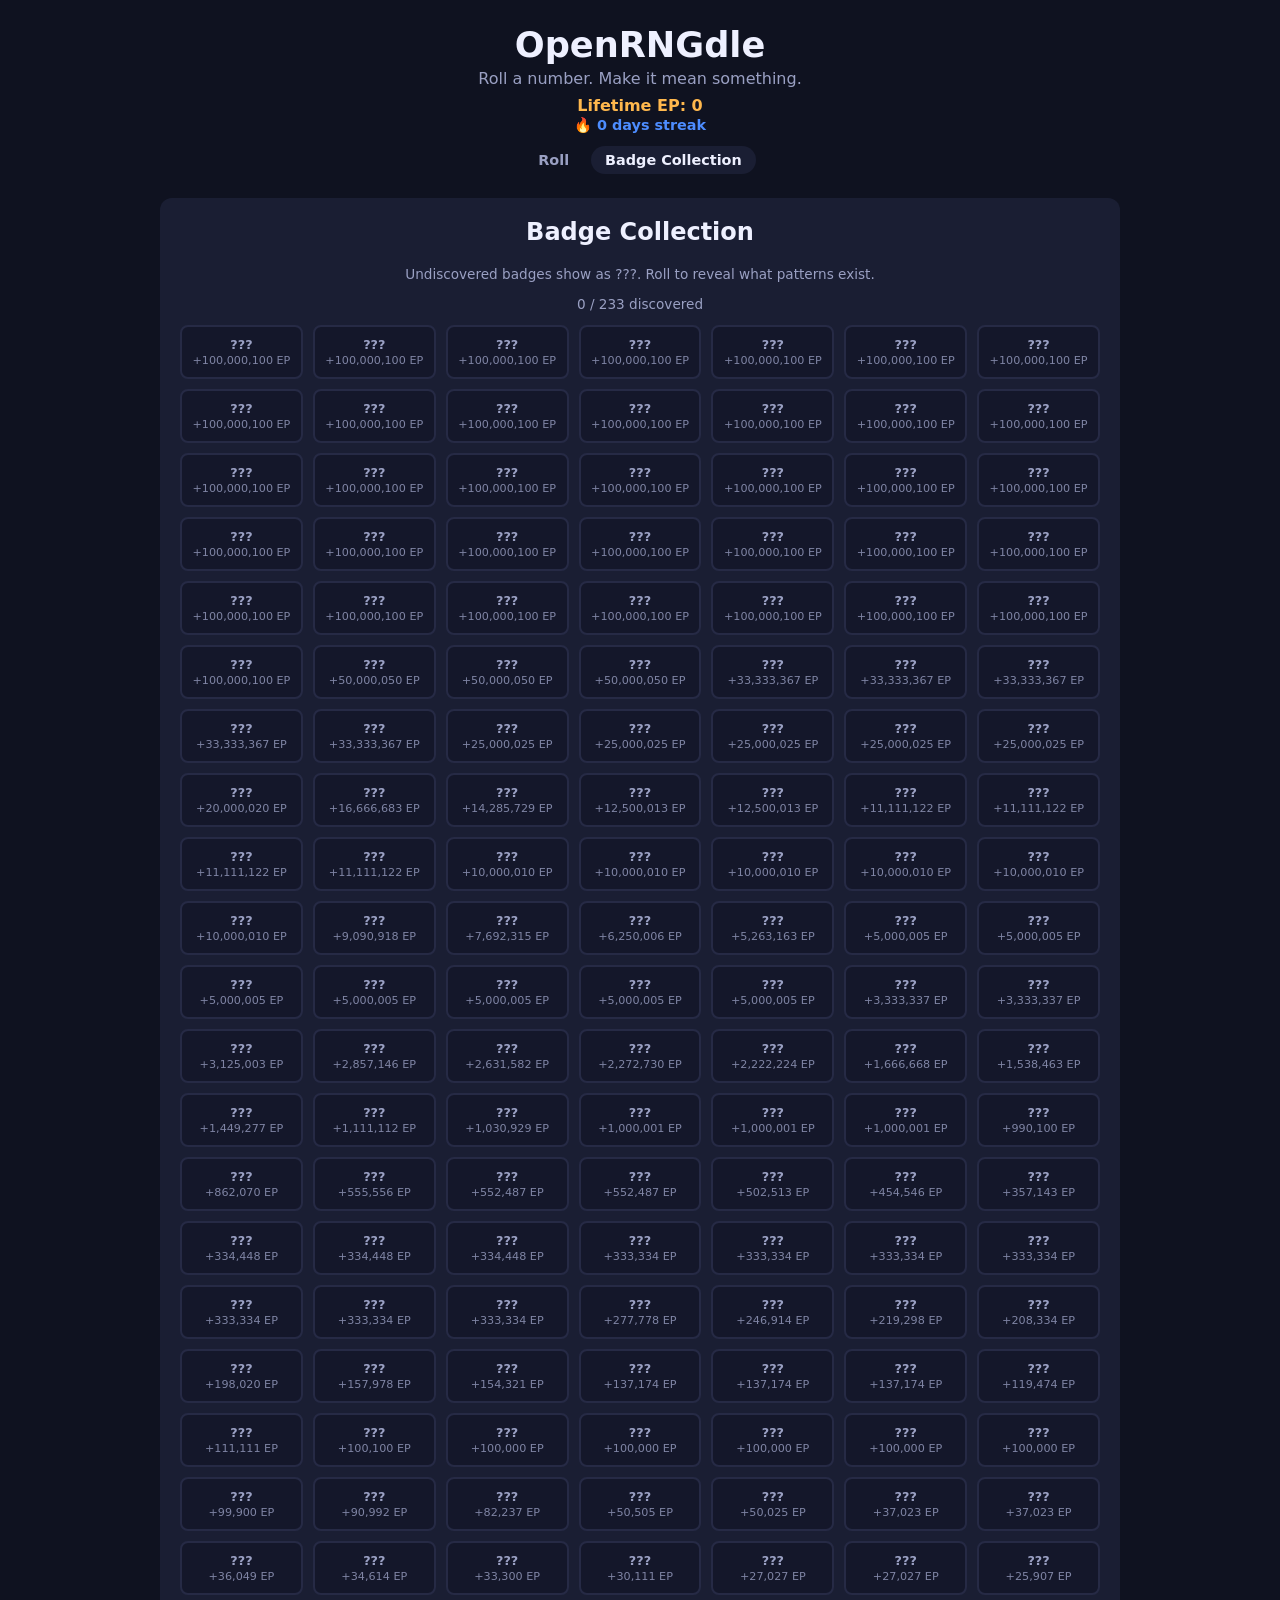
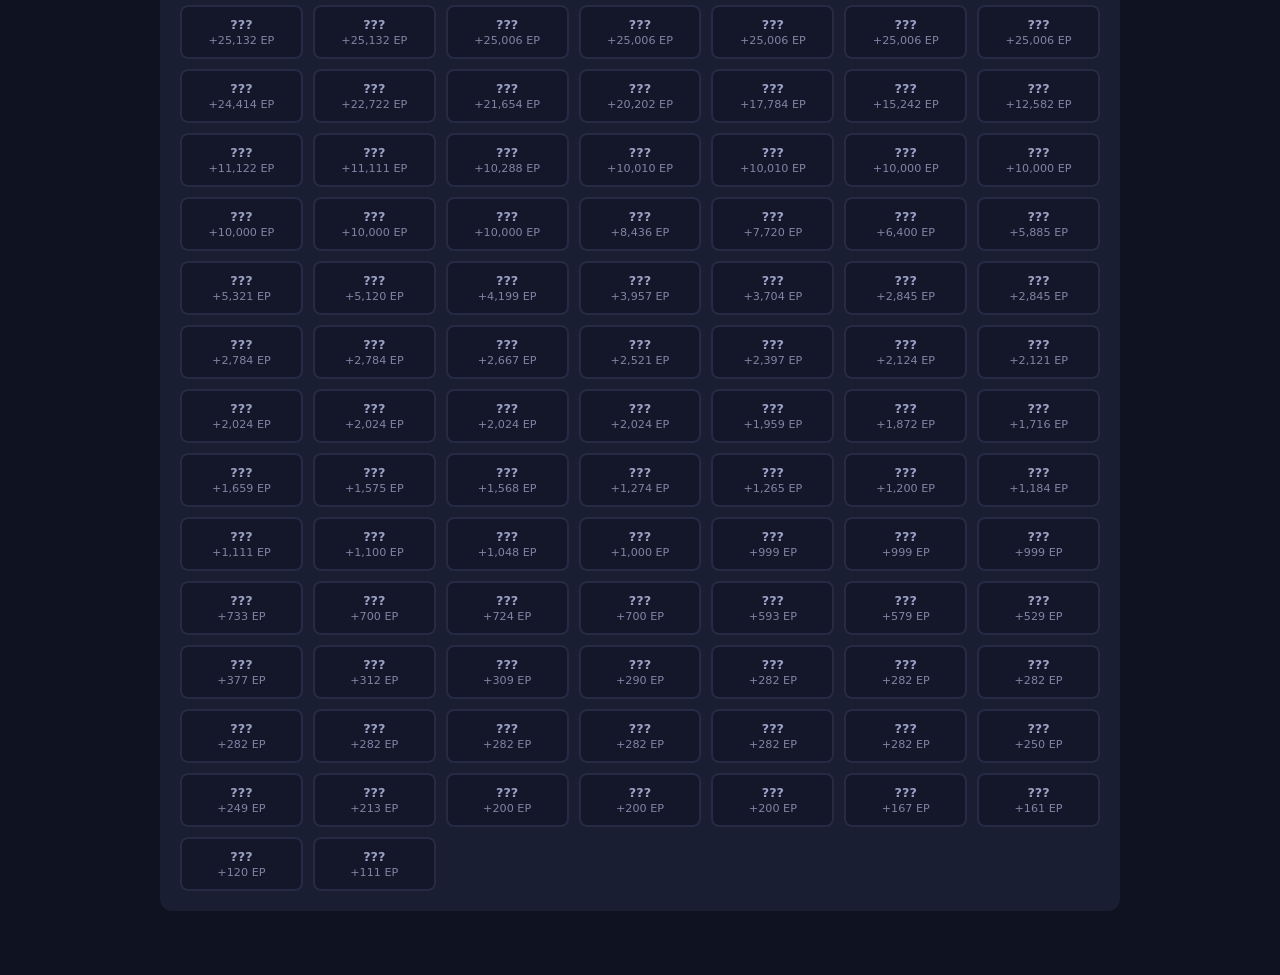
==== badges.html @ e9d4a74c "first commit" ====
<!doctype html>
<html lang="en">
<head>
  <meta charset="utf-8" />
  <meta name="viewport" content="width=device-width, initial-scale=1" />
  <title>OpenRNGdle — Badge Collection</title>
  <link rel="stylesheet" href="style.css" />
</head>
<body>
  <header class="site-header">
    <h1>OpenRNGdle</h1>
    <p class="tagline">Roll a number. Make it mean something.</p>
    <div class="lifetime-ep">Lifetime EP: <span id="lifetime-ep">0</span></div>
    <div id="streak-display" class="streak-display"></div>
    <nav class="site-nav">
      <a href="index.html">Roll</a>
      <a href="badges.html" class="active">Badge Collection</a>
    </nav>
  </header>

  <main class="main-wide">
    <section class="card">
      <h2>Badge Collection</h2>
      <p class="hint">Undiscovered badges show as ???. Roll to reveal what patterns exist.</p>
      <p id="collection-summary" class="hint">0 / 0 discovered</p>
      <div id="badge-grid" class="badge-grid"></div>
    </section>
  </main>

  <script src="config.js"></script>
  <script src="badges.js"></script>
  <script src="state.js"></script>
  <script src="badge-collection.js"></script>
</body>
</html>
---- style.css ----
:root {
  --bg: #0f1220;
  --surface: #1a1e33;
  --text: #eef0ff;
  --muted: #9aa0c3;
  --accent: #6c8cff;

  --common: #9aa0c3;
  --uncommon: #4caf6d;
  --rare: #4d8dff;
  --epic: #b46cff;
  --anomaly: #ff5c7a;
  --mythic: #ffb84d;
}

* {
  box-sizing: border-box;
}

body {
  margin: 0;
  background: var(--bg);
  color: var(--text);
  font-family: system-ui, -apple-system, "Segoe UI", sans-serif;
  display: flex;
  flex-direction: column;
  align-items: center;
  padding: 24px 16px 64px;
}

.site-header {
  text-align: center;
  margin-bottom: 24px;
}

.site-header h1 {
  margin: 0 0 4px;
  font-size: 2.2rem;
}

.tagline {
  margin: 0 0 8px;
  color: var(--muted);
}

.lifetime-ep {
  font-weight: 600;
  color: var(--mythic);
}

.streak-display {
  font-weight: 600;
  color: var(--rare);
  font-size: 0.9rem;
  margin-top: 2px;
}

.site-nav {
  margin-top: 12px;
  display: flex;
  gap: 8px;
  justify-content: center;
}

.site-nav a {
  color: var(--muted);
  text-decoration: none;
  font-weight: 600;
  font-size: 0.9rem;
  padding: 6px 14px;
  border-radius: 999px;
}

.site-nav a:hover {
  color: var(--text);
}

.site-nav a.active {
  background: var(--surface);
  color: var(--text);
}

main {
  width: 100%;
  max-width: 640px;
  display: flex;
  flex-direction: column;
  gap: 16px;
}

main.main-wide {
  max-width: 960px;
}

.card {
  background: var(--surface);
  border-radius: 12px;
  padding: 20px;
  text-align: center;
}

.card h2 {
  margin-top: 0;
}

.hint {
  color: var(--muted);
  font-size: 0.85rem;
}

button {
  background: var(--accent);
  color: #fff;
  border: none;
  border-radius: 8px;
  padding: 12px 24px;
  font-size: 1rem;
  font-weight: 600;
  cursor: pointer;
}

button:hover {
  filter: brightness(1.1);
}

.result-number {
  font-size: 3rem;
  font-weight: 800;
  letter-spacing: 1px;
  margin-bottom: 8px;
}

.roll-digit-row {
  display: flex;
  justify-content: center;
  gap: 1px;
}

.roll-digit {
  display: inline-block;
  width: 0.72em;
  color: var(--accent);
  font-variant-numeric: tabular-nums;
}

.result-ep {
  color: var(--mythic);
  font-weight: 600;
}

.ep-share-row {
  display: flex;
  align-items: center;
  justify-content: center;
  gap: 14px;
  margin: 12px 0 16px;
}

.ep-share-row button {
  padding: 8px 18px;
  font-size: 0.9rem;
}

.badge-row {
  display: flex;
  flex-wrap: wrap;
  gap: 8px;
  justify-content: center;
  margin: 12px 0;
}

.badge-chip {
  padding: 4px 10px;
  border-radius: 999px;
  font-size: 0.8rem;
  font-weight: 600;
  color: #0f1220;
}

.roll-tier {
  font-weight: 700;
  font-size: 0.95rem;
  margin: 4px 0 2px;
}

.badges-header {
  text-transform: uppercase;
  letter-spacing: 0.08em;
  font-size: 0.75rem;
  color: var(--muted);
  font-weight: 700;
  margin: 4px 0 14px;
}

.badge-list {
  display: flex;
  flex-direction: column;
  gap: 10px;
  text-align: left;
}

.badge-card {
  background: rgba(255, 255, 255, 0.03);
  border: 1px solid #262a45;
  border-radius: 10px;
  padding: 14px 16px;
  opacity: 0;
  animation: badge-in 0.5s ease forwards;
}

@keyframes badge-in {
  from {
    opacity: 0;
    transform: translateY(10px);
  }
  to {
    opacity: 1;
    transform: translateY(0);
  }
}

.badge-card-head {
  display: flex;
  align-items: center;
  justify-content: space-between;
  gap: 10px;
  margin-bottom: 4px;
}

.badge-title {
  display: flex;
  align-items: center;
  gap: 8px;
  font-weight: 700;
  flex-wrap: wrap;
}

.rarity-pill {
  font-size: 0.65rem;
  font-weight: 700;
  text-transform: uppercase;
  letter-spacing: 0.04em;
  padding: 2px 8px;
  border-radius: 999px;
  border: 1px solid currentColor;
}

.ep-pill {
  font-size: 0.8rem;
  font-weight: 700;
  color: var(--mythic);
  background: rgba(255, 184, 77, 0.12);
  padding: 3px 10px;
  border-radius: 999px;
  white-space: nowrap;
}

.badge-desc {
  color: var(--muted);
  font-size: 0.8rem;
  margin: 4px 0 10px;
}

.digit-row {
  display: flex;
  gap: 4px;
}

.digit-box {
  width: 26px;
  height: 26px;
  display: flex;
  align-items: center;
  justify-content: center;
  border-radius: 6px;
  font-weight: 700;
  font-size: 0.85rem;
  background: #14172a;
  color: var(--muted);
}

.digit-box.hit {
  color: #0f1220;
}

.badge-children {
  margin-top: 10px;
  padding-top: 8px;
  border-top: 1px dashed #262a45;
  display: flex;
  flex-direction: column;
  gap: 6px;
}

.badge-child {
  display: flex;
  align-items: center;
  gap: 6px;
  font-size: 0.8rem;
  color: var(--muted);
  padding-left: 12px;
}

.badge-child .earned-label {
  margin-left: auto;
  font-size: 0.7rem;
  text-transform: uppercase;
  letter-spacing: 0.04em;
}

.badge-grid {
  display: grid;
  grid-template-columns: repeat(auto-fill, minmax(120px, 1fr));
  gap: 10px;
  margin-top: 12px;
}

.badge-cell {
  border-radius: 8px;
  padding: 10px 6px;
  font-size: 0.8rem;
  border: 2px solid transparent;
}

.badge-cell.locked {
  background: #14172a;
  color: var(--muted);
  border-color: #262a45;
}

.badge-cell.unlocked {
  background: rgba(255, 255, 255, 0.06);
}

.badge-name {
  font-weight: 700;
  margin-bottom: 2px;
}

.badge-ep {
  font-size: 0.7rem;
  opacity: 0.8;
}

.rarity-common.unlocked,
.badge-chip.rarity-common {
  background: var(--common);
}
.rarity-uncommon.unlocked,
.badge-chip.rarity-uncommon {
  background: var(--uncommon);
}
.rarity-rare.unlocked,
.badge-chip.rarity-rare {
  background: var(--rare);
}
.rarity-epic.unlocked,
.badge-chip.rarity-epic {
  background: var(--epic);
}
.rarity-anomaly.unlocked,
.badge-chip.rarity-anomaly {
  background: var(--anomaly);
}
.rarity-mythic.unlocked,
.badge-chip.rarity-mythic {
  background: var(--mythic);
}

.rarity-common.unlocked,
.rarity-uncommon.unlocked,
.rarity-rare.unlocked,
.rarity-epic.unlocked,
.rarity-anomaly.unlocked,
.rarity-mythic.unlocked {
  color: #0f1220;
  border-color: transparent;
}

.toast {
  position: fixed;
  bottom: 24px;
  left: 50%;
  transform: translateX(-50%);
  background: var(--accent);
  color: #fff;
  padding: 10px 18px;
  border-radius: 8px;
  font-weight: 600;
}
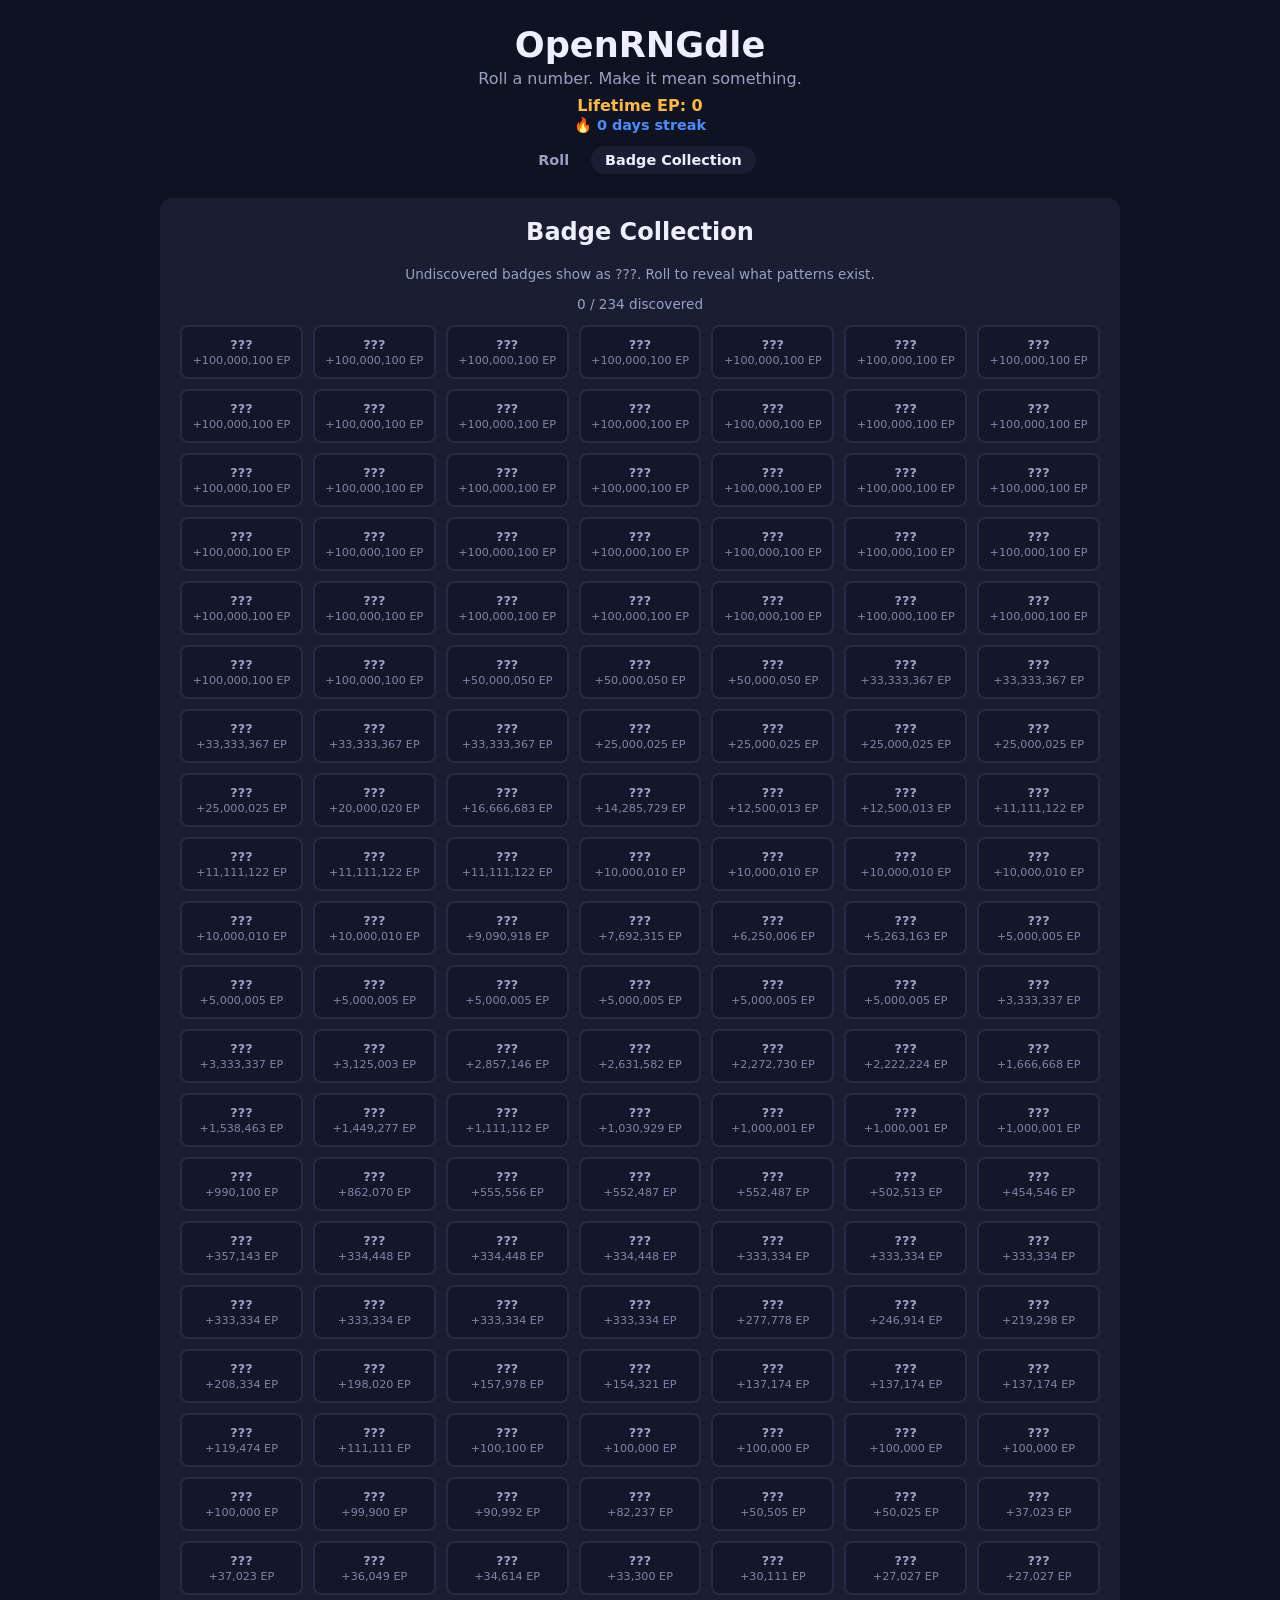
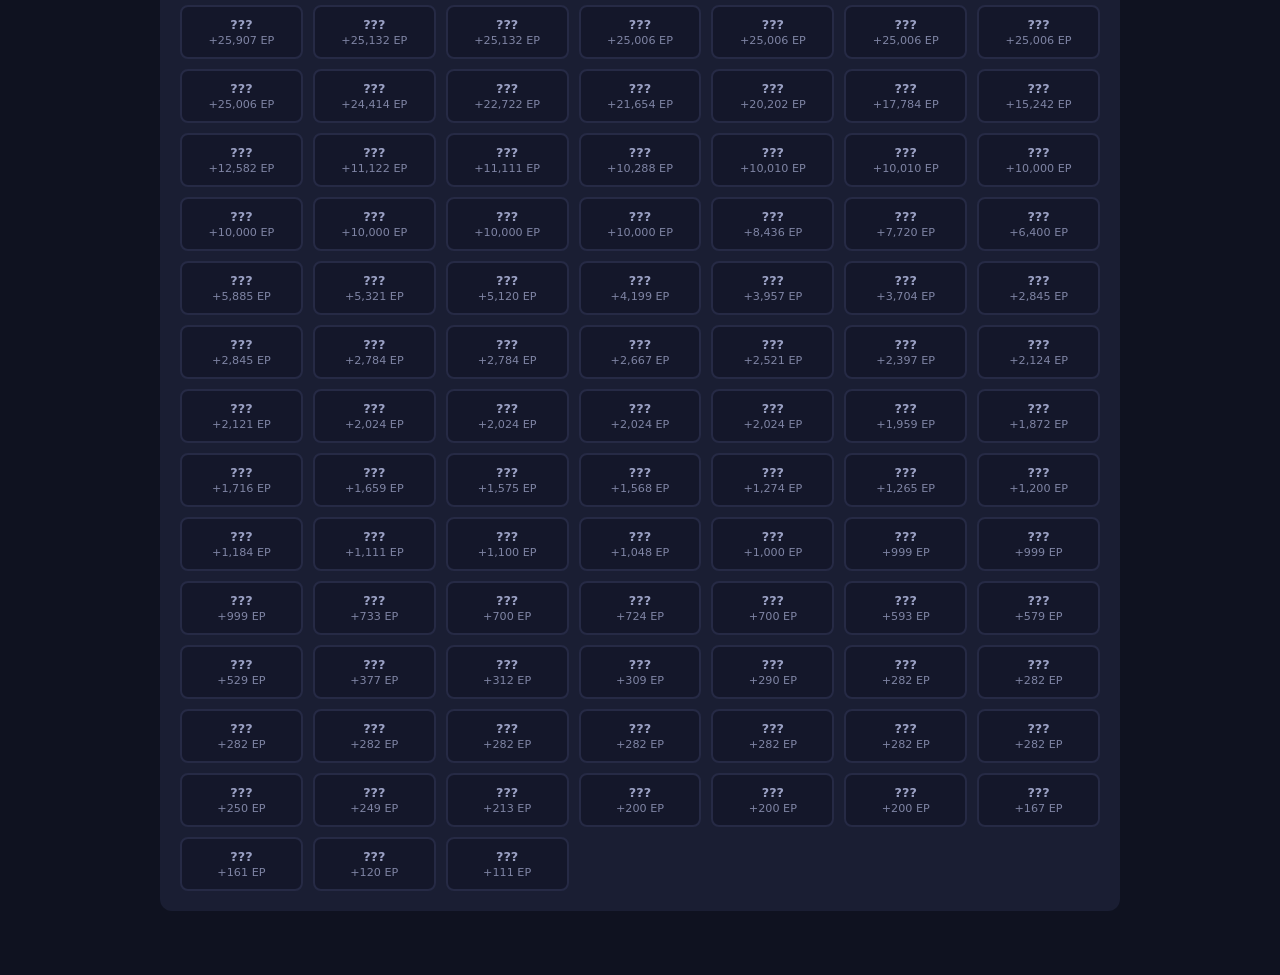
==== commit 9d6e4dfc: "linting" ====
--- a/badges.html
+++ b/badges.html
@@ -1,35 +1,38 @@
 <!doctype html>
 <html lang="en">
+
 <head>
-  <meta charset="utf-8" />
-  <meta name="viewport" content="width=device-width, initial-scale=1" />
-  <title>OpenRNGdle — Badge Collection</title>
-  <link rel="stylesheet" href="style.css" />
+	<meta charset="utf-8" />
+	<meta name="viewport" content="width=device-width, initial-scale=1" />
+	<title>OpenRNGdle — Badge Collection</title>
+	<link rel="stylesheet" href="style.css" />
 </head>
+
 <body>
-  <header class="site-header">
-    <h1>OpenRNGdle</h1>
-    <p class="tagline">Roll a number. Make it mean something.</p>
-    <div class="lifetime-ep">Lifetime EP: <span id="lifetime-ep">0</span></div>
-    <div id="streak-display" class="streak-display"></div>
-    <nav class="site-nav">
-      <a href="index.html">Roll</a>
-      <a href="badges.html" class="active">Badge Collection</a>
-    </nav>
-  </header>
+	<header class="site-header">
+		<h1 id="site-title">OpenRNGdle</h1>
+		<p class="tagline">Roll a number. Make it mean something.</p>
+		<div class="lifetime-ep">Lifetime EP: <span id="lifetime-ep">0</span></div>
+		<div id="streak-display" class="streak-display"></div>
+		<nav class="site-nav">
+			<a href="index.html">Roll</a>
+			<a href="badges.html" class="active">Badge Collection</a>
+		</nav>
+	</header>
 
-  <main class="main-wide">
-    <section class="card">
-      <h2>Badge Collection</h2>
-      <p class="hint">Undiscovered badges show as ???. Roll to reveal what patterns exist.</p>
-      <p id="collection-summary" class="hint">0 / 0 discovered</p>
-      <div id="badge-grid" class="badge-grid"></div>
-    </section>
-  </main>
+	<main class="main-wide">
+		<section class="card">
+			<h2>Badge Collection</h2>
+			<p class="hint">Undiscovered badges show as ???. Roll to reveal what patterns exist.</p>
+			<p id="collection-summary" class="hint">0 / 0 discovered</p>
+			<div id="badge-grid" class="badge-grid"></div>
+		</section>
+	</main>
 
-  <script src="config.js"></script>
-  <script src="badges.js"></script>
-  <script src="state.js"></script>
-  <script src="badge-collection.js"></script>
+	<script src="config.js"></script>
+	<script src="badges.js"></script>
+	<script src="state.js"></script>
+	<script src="badge-collection.js"></script>
 </body>
-</html>
+
+</html>
--- a/style.css
+++ b/style.css
@@ -1,370 +1,382 @@
 :root {
-  --bg: #0f1220;
-  --surface: #1a1e33;
-  --text: #eef0ff;
-  --muted: #9aa0c3;
-  --accent: #6c8cff;
-
-  --common: #9aa0c3;
-  --uncommon: #4caf6d;
-  --rare: #4d8dff;
-  --epic: #b46cff;
-  --anomaly: #ff5c7a;
-  --mythic: #ffb84d;
+	--bg: #0f1220;
+	--surface: #1a1e33;
+	--text: #eef0ff;
+	--muted: #9aa0c3;
+	--accent: #6c8cff;
+
+	--common: #9aa0c3;
+	--uncommon: #4caf6d;
+	--rare: #4d8dff;
+	--epic: #b46cff;
+	--anomaly: #ff5c7a;
+	--mythic: #ffb84d;
 }
 
 * {
-  box-sizing: border-box;
+	box-sizing: border-box;
 }
 
 body {
-  margin: 0;
-  background: var(--bg);
-  color: var(--text);
-  font-family: system-ui, -apple-system, "Segoe UI", sans-serif;
-  display: flex;
-  flex-direction: column;
-  align-items: center;
-  padding: 24px 16px 64px;
+	margin: 0;
+	background: var(--bg);
+	color: var(--text);
+	font-family: system-ui, -apple-system, "Segoe UI", sans-serif;
+	display: flex;
+	flex-direction: column;
+	align-items: center;
+	padding: 24px 16px 64px;
 }
 
 .site-header {
-  text-align: center;
-  margin-bottom: 24px;
+	text-align: center;
+	margin-bottom: 24px;
 }
 
 .site-header h1 {
-  margin: 0 0 4px;
-  font-size: 2.2rem;
+	margin: 0 0 4px;
+	font-size: 2.2rem;
 }
 
 .tagline {
-  margin: 0 0 8px;
-  color: var(--muted);
+	margin: 0 0 8px;
+	color: var(--muted);
 }
 
 .lifetime-ep {
-  font-weight: 600;
-  color: var(--mythic);
+	font-weight: 600;
+	color: var(--mythic);
 }
 
 .streak-display {
-  font-weight: 600;
-  color: var(--rare);
-  font-size: 0.9rem;
-  margin-top: 2px;
+	font-weight: 600;
+	color: var(--rare);
+	font-size: 0.9rem;
+	margin-top: 2px;
 }
 
 .site-nav {
-  margin-top: 12px;
-  display: flex;
-  gap: 8px;
-  justify-content: center;
+	margin-top: 12px;
+	display: flex;
+	gap: 8px;
+	justify-content: center;
 }
 
 .site-nav a {
-  color: var(--muted);
-  text-decoration: none;
-  font-weight: 600;
-  font-size: 0.9rem;
-  padding: 6px 14px;
-  border-radius: 999px;
+	color: var(--muted);
+	text-decoration: none;
+	font-weight: 600;
+	font-size: 0.9rem;
+	padding: 6px 14px;
+	border-radius: 999px;
 }
 
 .site-nav a:hover {
-  color: var(--text);
+	color: var(--text);
 }
 
 .site-nav a.active {
-  background: var(--surface);
-  color: var(--text);
+	background: var(--surface);
+	color: var(--text);
 }
 
 main {
-  width: 100%;
-  max-width: 640px;
-  display: flex;
-  flex-direction: column;
-  gap: 16px;
+	width: 100%;
+	max-width: 640px;
+	display: flex;
+	flex-direction: column;
+	gap: 16px;
 }
 
 main.main-wide {
-  max-width: 960px;
+	max-width: 960px;
 }
 
 .card {
-  background: var(--surface);
-  border-radius: 12px;
-  padding: 20px;
-  text-align: center;
+	background: var(--surface);
+	border-radius: 12px;
+	padding: 20px;
+	text-align: center;
 }
 
 .card h2 {
-  margin-top: 0;
+	margin-top: 0;
 }
 
 .hint {
-  color: var(--muted);
-  font-size: 0.85rem;
+	color: var(--muted);
+	font-size: 0.85rem;
 }
 
 button {
-  background: var(--accent);
-  color: #fff;
-  border: none;
-  border-radius: 8px;
-  padding: 12px 24px;
-  font-size: 1rem;
-  font-weight: 600;
-  cursor: pointer;
+	background: var(--accent);
+	color: #fff;
+	border: none;
+	border-radius: 8px;
+	padding: 12px 24px;
+	font-size: 1rem;
+	font-weight: 600;
+	cursor: pointer;
 }
 
 button:hover {
-  filter: brightness(1.1);
+	filter: brightness(1.1);
 }
 
 .result-number {
-  font-size: 3rem;
-  font-weight: 800;
-  letter-spacing: 1px;
-  margin-bottom: 8px;
+	font-size: 3rem;
+	font-weight: 800;
+	letter-spacing: 1px;
+	margin-bottom: 8px;
 }
 
 .roll-digit-row {
-  display: flex;
-  justify-content: center;
-  gap: 1px;
+	display: flex;
+	justify-content: center;
+	gap: 1px;
 }
 
 .roll-digit {
-  display: inline-block;
-  width: 0.72em;
-  color: var(--accent);
-  font-variant-numeric: tabular-nums;
+	display: inline-block;
+	width: 0.72em;
+	color: var(--accent);
+	font-variant-numeric: tabular-nums;
 }
 
 .result-ep {
-  color: var(--mythic);
-  font-weight: 600;
+	color: var(--mythic);
+	font-weight: 600;
 }
 
 .ep-share-row {
-  display: flex;
-  align-items: center;
-  justify-content: center;
-  gap: 14px;
-  margin: 12px 0 16px;
+	display: flex;
+	align-items: center;
+	justify-content: center;
+	gap: 14px;
+	margin: 12px 0 16px;
 }
 
 .ep-share-row button {
-  padding: 8px 18px;
-  font-size: 0.9rem;
+	padding: 8px 18px;
+	font-size: 0.9rem;
 }
 
 .badge-row {
-  display: flex;
-  flex-wrap: wrap;
-  gap: 8px;
-  justify-content: center;
-  margin: 12px 0;
+	display: flex;
+	flex-wrap: wrap;
+	gap: 8px;
+	justify-content: center;
+	margin: 12px 0;
 }
 
 .badge-chip {
-  padding: 4px 10px;
-  border-radius: 999px;
-  font-size: 0.8rem;
-  font-weight: 600;
-  color: #0f1220;
+	padding: 4px 10px;
+	border-radius: 999px;
+	font-size: 0.8rem;
+	font-weight: 600;
+	color: #0f1220;
 }
 
 .roll-tier {
-  font-weight: 700;
-  font-size: 0.95rem;
-  margin: 4px 0 2px;
+	font-weight: 700;
+	font-size: 0.95rem;
+	margin: 4px 0 2px;
+}
+
+.roll-rank {
+	font-weight: 500;
+	font-size: 0.8rem;
+	opacity: 0.85;
 }
 
 .badges-header {
-  text-transform: uppercase;
-  letter-spacing: 0.08em;
-  font-size: 0.75rem;
-  color: var(--muted);
-  font-weight: 700;
-  margin: 4px 0 14px;
+	text-transform: uppercase;
+	letter-spacing: 0.08em;
+	font-size: 0.75rem;
+	color: var(--muted);
+	font-weight: 700;
+	margin: 4px 0 14px;
 }
 
 .badge-list {
-  display: flex;
-  flex-direction: column;
-  gap: 10px;
-  text-align: left;
+	display: flex;
+	flex-direction: column;
+	gap: 10px;
+	text-align: left;
 }
 
 .badge-card {
-  background: rgba(255, 255, 255, 0.03);
-  border: 1px solid #262a45;
-  border-radius: 10px;
-  padding: 14px 16px;
-  opacity: 0;
-  animation: badge-in 0.5s ease forwards;
+	background: rgba(255, 255, 255, 0.03);
+	border: 1px solid #262a45;
+	border-radius: 10px;
+	padding: 14px 16px;
+	opacity: 0;
+	animation: badge-in 0.5s ease forwards;
 }
 
 @keyframes badge-in {
-  from {
-    opacity: 0;
-    transform: translateY(10px);
-  }
-  to {
-    opacity: 1;
-    transform: translateY(0);
-  }
+	from {
+		opacity: 0;
+		transform: translateY(10px);
+	}
+
+	to {
+		opacity: 1;
+		transform: translateY(0);
+	}
 }
 
 .badge-card-head {
-  display: flex;
-  align-items: center;
-  justify-content: space-between;
-  gap: 10px;
-  margin-bottom: 4px;
+	display: flex;
+	align-items: center;
+	justify-content: space-between;
+	gap: 10px;
+	margin-bottom: 4px;
 }
 
 .badge-title {
-  display: flex;
-  align-items: center;
-  gap: 8px;
-  font-weight: 700;
-  flex-wrap: wrap;
+	display: flex;
+	align-items: center;
+	gap: 8px;
+	font-weight: 700;
+	flex-wrap: wrap;
 }
 
 .rarity-pill {
-  font-size: 0.65rem;
-  font-weight: 700;
-  text-transform: uppercase;
-  letter-spacing: 0.04em;
-  padding: 2px 8px;
-  border-radius: 999px;
-  border: 1px solid currentColor;
+	font-size: 0.65rem;
+	font-weight: 700;
+	text-transform: uppercase;
+	letter-spacing: 0.04em;
+	padding: 2px 8px;
+	border-radius: 999px;
+	border: 1px solid currentColor;
 }
 
 .ep-pill {
-  font-size: 0.8rem;
-  font-weight: 700;
-  color: var(--mythic);
-  background: rgba(255, 184, 77, 0.12);
-  padding: 3px 10px;
-  border-radius: 999px;
-  white-space: nowrap;
+	font-size: 0.8rem;
+	font-weight: 700;
+	color: var(--mythic);
+	background: rgba(255, 184, 77, 0.12);
+	padding: 3px 10px;
+	border-radius: 999px;
+	white-space: nowrap;
 }
 
 .badge-desc {
-  color: var(--muted);
-  font-size: 0.8rem;
-  margin: 4px 0 10px;
+	color: var(--muted);
+	font-size: 0.8rem;
+	margin: 4px 0 10px;
 }
 
 .digit-row {
-  display: flex;
-  gap: 4px;
+	display: flex;
+	gap: 4px;
 }
 
 .digit-box {
-  width: 26px;
-  height: 26px;
-  display: flex;
-  align-items: center;
-  justify-content: center;
-  border-radius: 6px;
-  font-weight: 700;
-  font-size: 0.85rem;
-  background: #14172a;
-  color: var(--muted);
+	width: 26px;
+	height: 26px;
+	display: flex;
+	align-items: center;
+	justify-content: center;
+	border-radius: 6px;
+	font-weight: 700;
+	font-size: 0.85rem;
+	background: #14172a;
+	color: var(--muted);
 }
 
 .digit-box.hit {
-  color: #0f1220;
+	color: #0f1220;
 }
 
 .badge-children {
-  margin-top: 10px;
-  padding-top: 8px;
-  border-top: 1px dashed #262a45;
-  display: flex;
-  flex-direction: column;
-  gap: 6px;
+	margin-top: 10px;
+	padding-top: 8px;
+	border-top: 1px dashed #262a45;
+	display: flex;
+	flex-direction: column;
+	gap: 6px;
 }
 
 .badge-child {
-  display: flex;
-  align-items: center;
-  gap: 6px;
-  font-size: 0.8rem;
-  color: var(--muted);
-  padding-left: 12px;
+	display: flex;
+	align-items: center;
+	gap: 6px;
+	font-size: 0.8rem;
+	color: var(--muted);
+	padding-left: 12px;
 }
 
 .badge-child .earned-label {
-  margin-left: auto;
-  font-size: 0.7rem;
-  text-transform: uppercase;
-  letter-spacing: 0.04em;
+	margin-left: auto;
+	font-size: 0.7rem;
+	text-transform: uppercase;
+	letter-spacing: 0.04em;
 }
 
 .badge-grid {
-  display: grid;
-  grid-template-columns: repeat(auto-fill, minmax(120px, 1fr));
-  gap: 10px;
-  margin-top: 12px;
+	display: grid;
+	grid-template-columns: repeat(auto-fill, minmax(120px, 1fr));
+	gap: 10px;
+	margin-top: 12px;
 }
 
 .badge-cell {
-  border-radius: 8px;
-  padding: 10px 6px;
-  font-size: 0.8rem;
-  border: 2px solid transparent;
+	border-radius: 8px;
+	padding: 10px 6px;
+	font-size: 0.8rem;
+	border: 2px solid transparent;
 }
 
 .badge-cell.locked {
-  background: #14172a;
-  color: var(--muted);
-  border-color: #262a45;
+	background: #14172a;
+	color: var(--muted);
+	border-color: #262a45;
 }
 
 .badge-cell.unlocked {
-  background: rgba(255, 255, 255, 0.06);
+	background: rgba(255, 255, 255, 0.06);
 }
 
 .badge-name {
-  font-weight: 700;
-  margin-bottom: 2px;
+	font-weight: 700;
+	margin-bottom: 2px;
 }
 
 .badge-ep {
-  font-size: 0.7rem;
-  opacity: 0.8;
+	font-size: 0.7rem;
+	opacity: 0.8;
 }
 
 .rarity-common.unlocked,
 .badge-chip.rarity-common {
-  background: var(--common);
-}
+	background: var(--common);
+}
+
 .rarity-uncommon.unlocked,
 .badge-chip.rarity-uncommon {
-  background: var(--uncommon);
-}
+	background: var(--uncommon);
+}
+
 .rarity-rare.unlocked,
 .badge-chip.rarity-rare {
-  background: var(--rare);
-}
+	background: var(--rare);
+}
+
 .rarity-epic.unlocked,
 .badge-chip.rarity-epic {
-  background: var(--epic);
-}
+	background: var(--epic);
+}
+
 .rarity-anomaly.unlocked,
 .badge-chip.rarity-anomaly {
-  background: var(--anomaly);
-}
+	background: var(--anomaly);
+}
+
 .rarity-mythic.unlocked,
 .badge-chip.rarity-mythic {
-  background: var(--mythic);
+	background: var(--mythic);
 }
 
 .rarity-common.unlocked,
@@ -373,18 +385,18 @@
 .rarity-epic.unlocked,
 .rarity-anomaly.unlocked,
 .rarity-mythic.unlocked {
-  color: #0f1220;
-  border-color: transparent;
+	color: #0f1220;
+	border-color: transparent;
 }
 
 .toast {
-  position: fixed;
-  bottom: 24px;
-  left: 50%;
-  transform: translateX(-50%);
-  background: var(--accent);
-  color: #fff;
-  padding: 10px 18px;
-  border-radius: 8px;
-  font-weight: 600;
-}
+	position: fixed;
+	bottom: 24px;
+	left: 50%;
+	transform: translateX(-50%);
+	background: var(--accent);
+	color: #fff;
+	padding: 10px 18px;
+	border-radius: 8px;
+	font-weight: 600;
+}
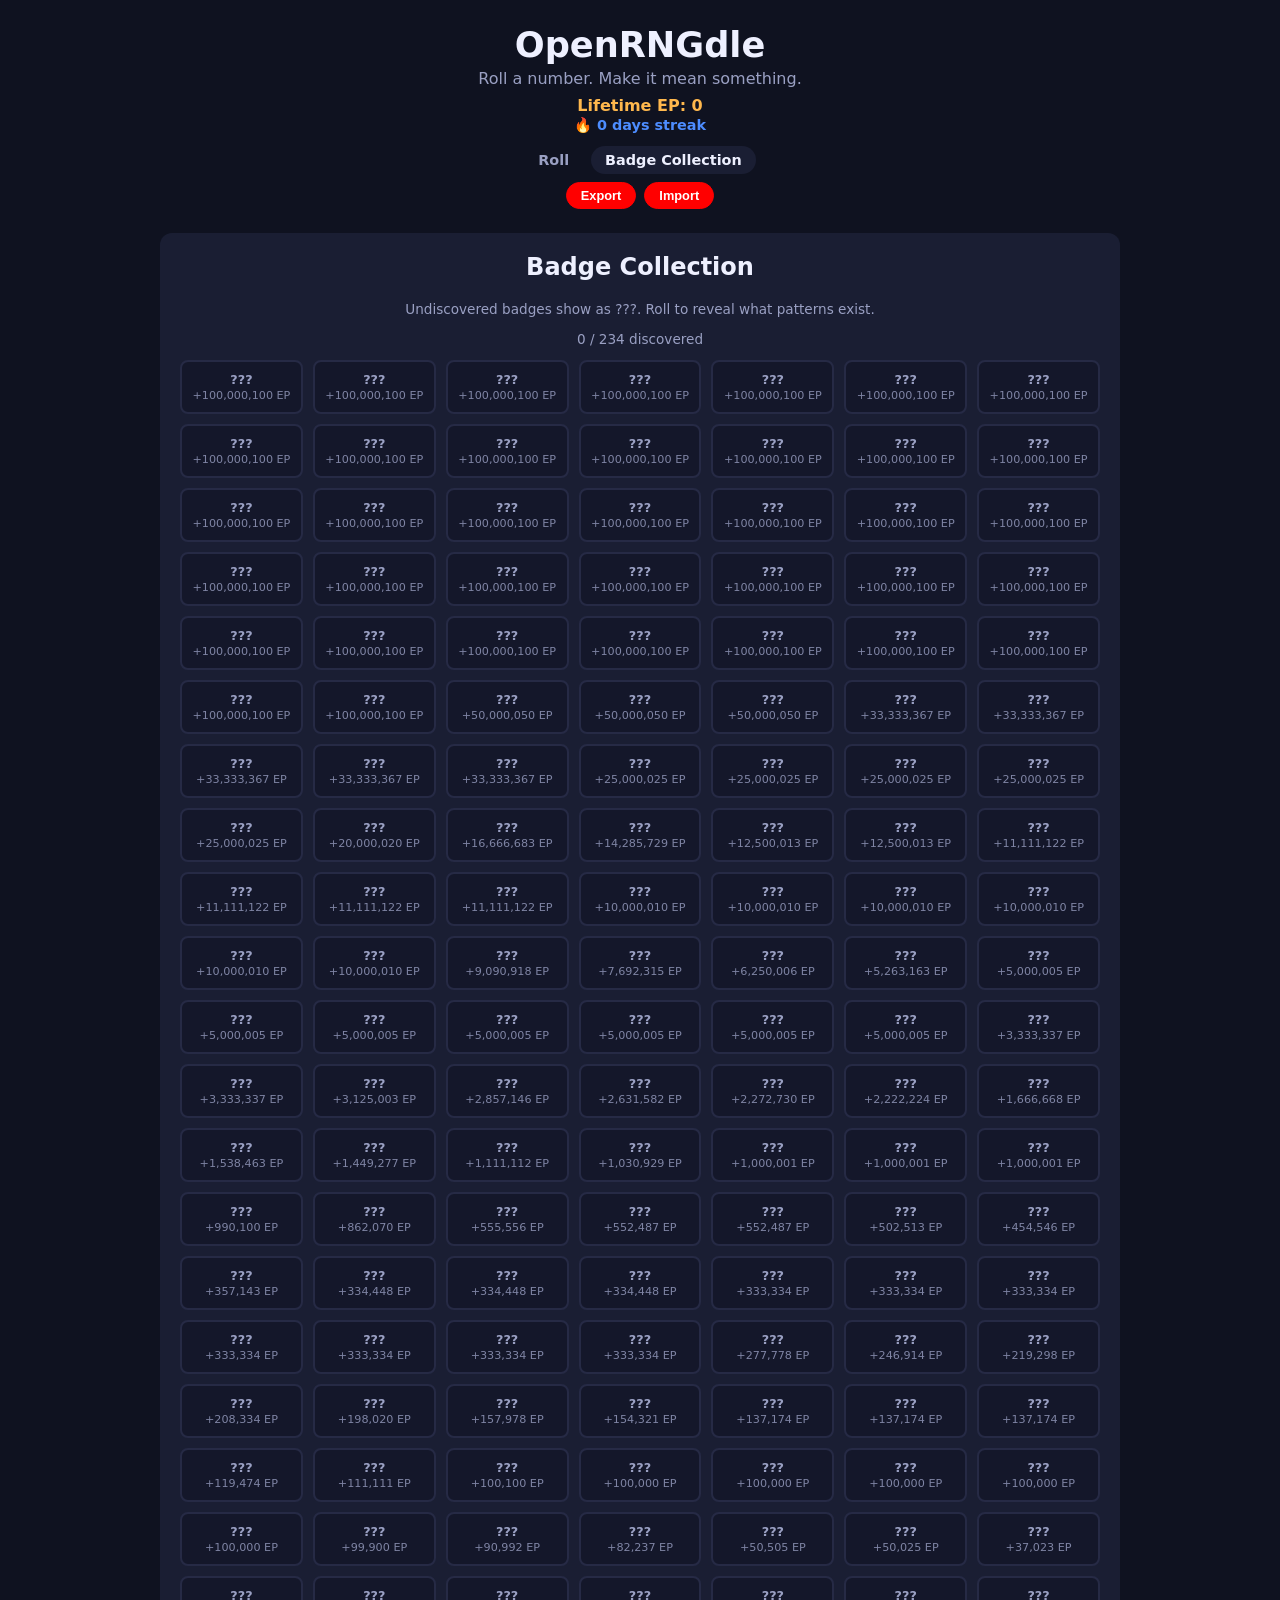
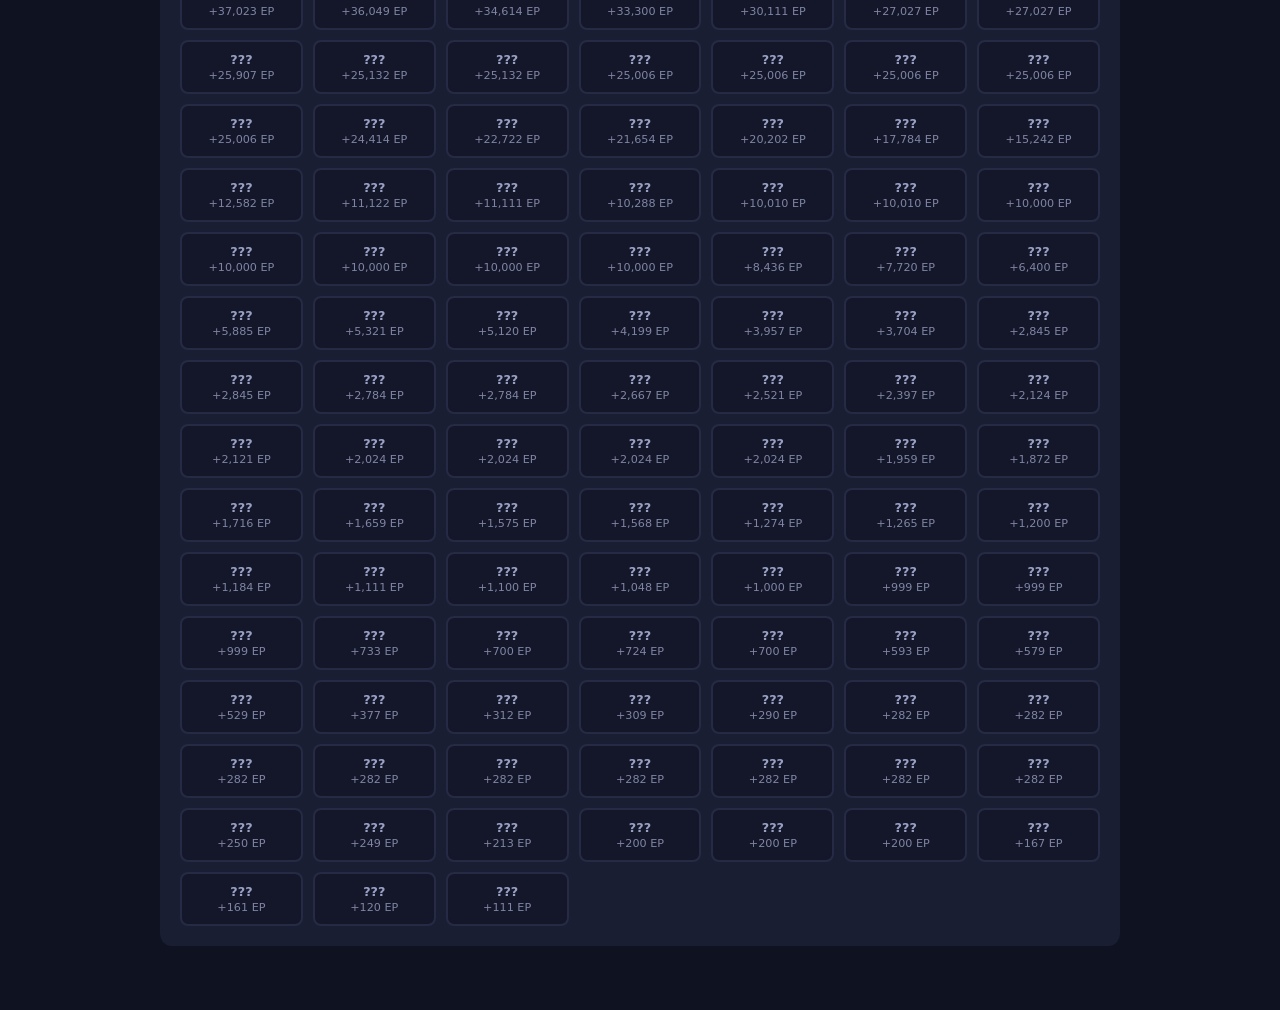
==== commit 4c389d4f: "Add warning banner, and import/export functionality" ====
--- a/badges.html
+++ b/badges.html
@@ -9,6 +9,8 @@
 </head>
 
 <body>
+	<div id="banner" class="banner" hidden></div>
+
 	<header class="site-header">
 		<h1 id="site-title">OpenRNGdle</h1>
 		<p class="tagline">Roll a number. Make it mean something.</p>
@@ -18,6 +20,11 @@
 			<a href="index.html">Roll</a>
 			<a href="badges.html" class="active">Badge Collection</a>
 		</nav>
+		<div id="data-controls" class="data-controls" hidden>
+			<button id="export-btn" class="data-btn">Export</button>
+			<button id="import-btn" class="data-btn">Import</button>
+			<input id="import-input" type="file" accept=".rngdle" hidden />
+		</div>
 	</header>
 
 	<main class="main-wide">
@@ -32,6 +39,8 @@
 	<script src="config.js"></script>
 	<script src="badges.js"></script>
 	<script src="state.js"></script>
+	<script src="banner.js"></script>
+	<script src="importexport.js"></script>
 	<script src="badge-collection.js"></script>
 </body>
 
--- a/style.css
+++ b/style.css
@@ -28,6 +28,22 @@
 	padding: 24px 16px 64px;
 }
 
+.banner {
+	align-self: stretch;
+	margin: -24px -16px 20px;
+	padding: 10px 16px;
+	text-align: center;
+	font-weight: 600;
+	font-size: 0.9rem;
+	background: var(--accent);
+	color: #fff;
+	white-space: pre-line;
+}
+
+.banner[hidden] {
+	display: none;
+}
+
 .site-header {
 	text-align: center;
 	margin-bottom: 24px;
@@ -78,6 +94,31 @@
 .site-nav a.active {
 	background: var(--surface);
 	color: var(--text);
+}
+
+.data-controls {
+	margin-top: 8px;
+	display: flex;
+	gap: 8px;
+	justify-content: center;
+}
+
+.data-controls[hidden] {
+	display: none;
+}
+
+.data-btn {
+	background: #ff0000;
+	color: #fff;
+	border: 1px solid #ff0000;
+	border-radius: 999px;
+	padding: 5px 14px;
+	font-size: 0.8rem;
+	font-weight: 600;
+}
+
+.data-btn:hover {
+	filter: brightness(1.1);
 }
 
 main {
